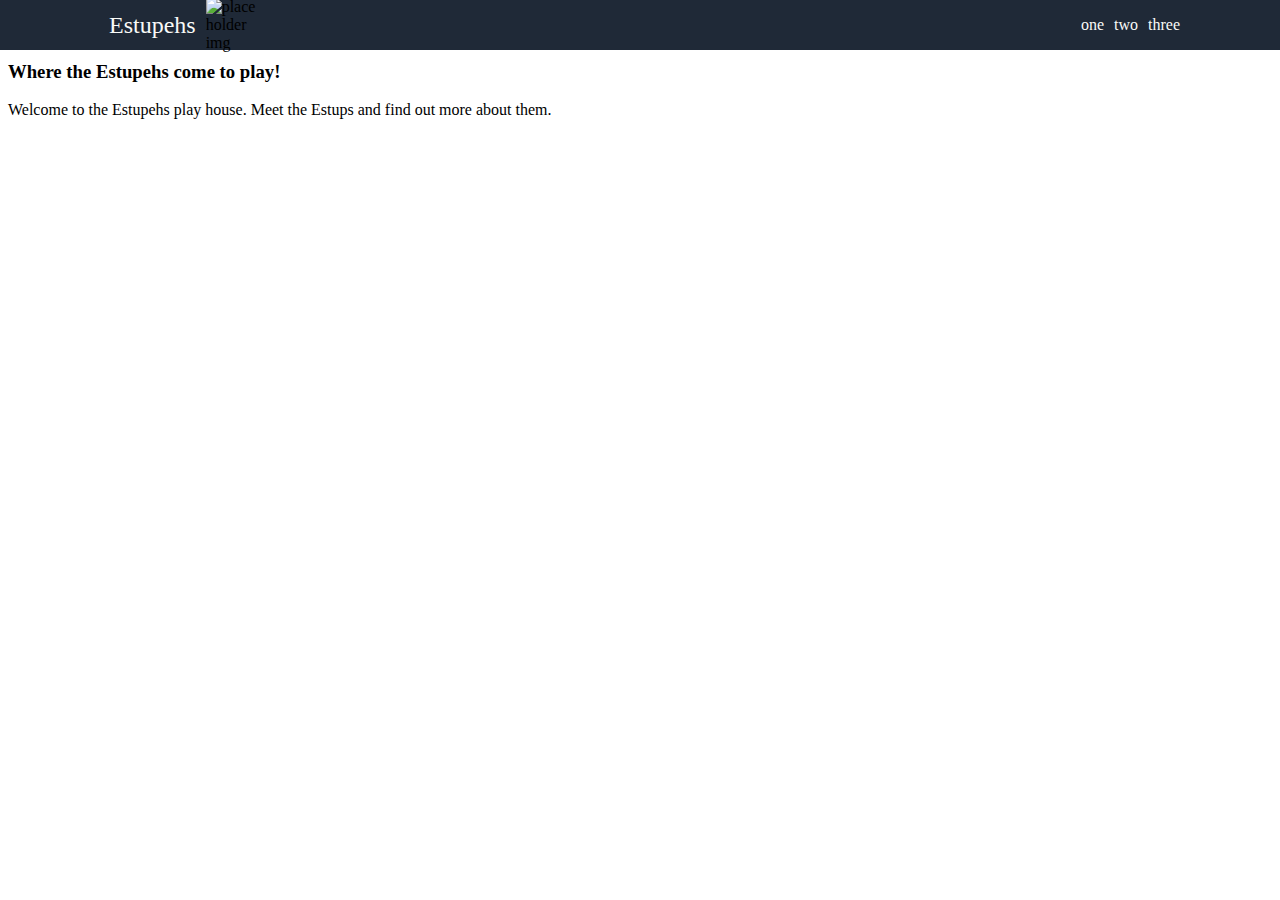
==== index.html @ d9be0179 "added the styling to header and started on html for next step" ====
<!DOCTYPE html>
<html lang="en">
<head>
    <meta charset="UTF-8">
    <meta http-equiv="X-UA-Compatible" content="IE=edge">
    <meta name="viewport" content="width=device-width, initial-scale=1.0">
    <link rel="stylesheet" href="style.css">
    <title>Estups</title>
</head>

<body>
    
    <div class="h">        
        <div class="title">Estupehs</div>
        <div class="logo">
            <img src="https://img.rawpixel.com/s3fs-private/rawpixel_images/website_content/job602-57.jpg?w=800&dpr=1&fit=default&crop=default&q=65&vib=3&con=3&usm=15&bg=F4F4F3&ixlib=js-2.2.1&s=bee2f5e6cdbe6e0bb8ce7d3d9056645b" alt="place holder img">
        </div>
        <div class="spacer"></div>
        <ul>
            <li>one</li>
            <li>two</li>
            <li>three</li>
        </ul>
    </div>

    <div class="intro">
        <div class="con1">
            <h3>Where the Estupehs come to play!</h3>
            <p>Welcome to the Estupehs play house. Meet the Estups and find out more about them.</p>
        </div>
        <div class="con2"></div>
    </div>
        
    
</body>
</html>
---- style.css ----
.h{
    display: flex;
    background: hsl(215, 28%, 17%);
    height: 50px;
    margin: -8px;
    margin-top: -8px;
    align-items: center;    
    gap: 10px;
}

.title{
    color: #F9FAF8;
    font-size: 24px;
    margin-left: 109px; 
}

img {
    width: 20px;
    height: 20px;
}

.spacer {
    background: hsl(215, 28%, 17%);
    height: 25px;
    width: 1625px;
    display: flex;
    flex: 0 1 auto;
}


ul{
    color: #F9FAF8;
    display: flex;
    list-style: none;
    gap: 10px;
    flex-shrink: 0;
    margin-right: 100px;
}
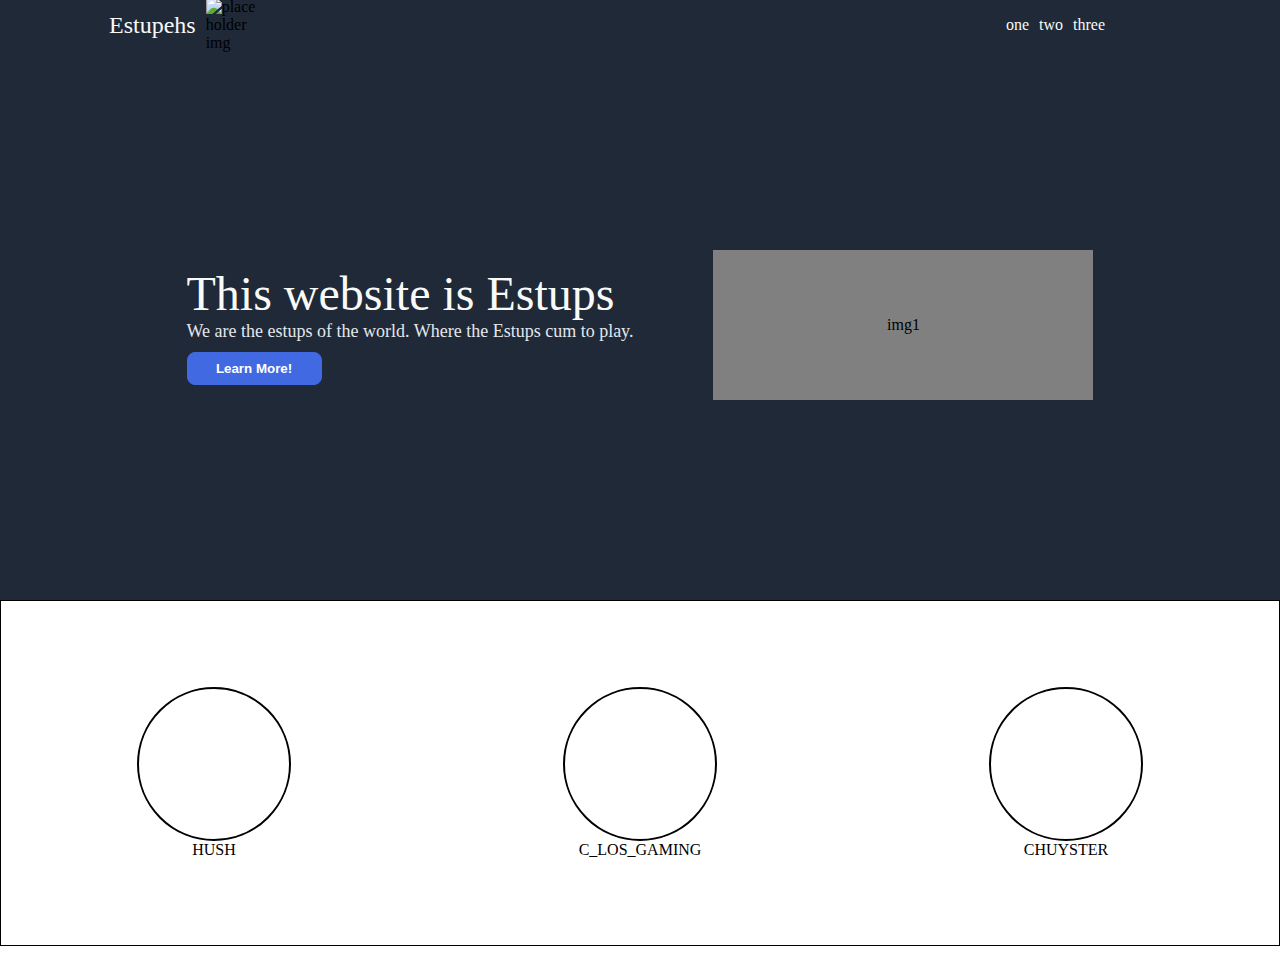
==== commit e913388a: "added pics and links to respective profilesor yt channels. also cant decide on circle or rounded squ" ====
--- a/index.html
+++ b/index.html
@@ -23,13 +23,44 @@
         </ul>
     </div>
 
-    <div class="intro">
-        <div class="con1">
-            <h3>Where the Estupehs come to play!</h3>
-            <p>Welcome to the Estupehs play house. Meet the Estups and find out more about them.</p>
+    <div class="cont1">
+        <div class="twa">
+            <div class="htext">This website is Estups</div>
+            <div class="para">We are the estups of the world. Where the Estups cum to play.</div>
+            <button class="beastup">
+                <a href="https://www.youtube.com/channel/UCuBKOLb0PAew0JVYDN_0_rA" target="_blank">Learn More!</a>
+            </button>
         </div>
-        <div class="con2"></div>
+    
+         <div class="placeimg">
+             <div class="estupimg">img1</div>
+         </div>
+         
     </div>
+    
+    <div class="infocon">
+        <div class="stup">HUSH
+            <a class="hush" href="https://www.youtube.com/channel/UCuBKOLb0PAew0JVYDN_0_rA" target="_blank">
+                <img class="dumb" src="../img/hush.jpg" alt="place holder">
+            </a>
+        </div>
+
+        <div class="stup">C_LOS_GAMING
+            <a class="clos" href="https://www.youtube.com/c/CLOSGAMING/videos" target="_blank">
+                <img class="dumb" src="../img/clos.jpg" alt="place holder">
+            </a>
+        </div>
+
+        <div class="stup">CHUYSTER
+            <a class="chuy" href="https://instagram.com/da_chuyster45?igshid=YmMyMTA2M2Y=" target="_blank">
+                <img class="dumb" src="../img/Chuyster.jpg" alt="place holder">
+            </a>
+        </div>
+
+
+    </div>
+
+
         
     
 </body>
--- a/style.css
+++ b/style.css
@@ -34,5 +34,104 @@
     list-style: none;
     gap: 10px;
     flex-shrink: 0;
-    margin-right: 100px;
-}+    margin-right: 175px;
+}
+
+.cont1{
+    display: flex;
+    background: hsl(215, 28%, 17%);
+    height: 550px;
+    margin: 8px;
+    margin-left: -8px;
+    margin-right: -8px;
+    gap: 80px;
+    justify-content: center;
+    align-items: center;
+
+}
+
+.twa {
+    display: flex;
+    flex-direction: column;
+    justify-content: center;
+    
+}
+
+.htext{
+    font-size: 48px;
+    color: #F9FAF8;
+    font-weight: extra-bold;
+}
+
+.para{
+    color: #e5e7eb;
+    font-size: 18px;
+}
+
+.placeimg{
+    height: 150px;
+    width: 380px;
+    background: lightblue;
+    
+
+}
+
+.estupimg{
+    display: flex;
+    background: gray;
+    height: 150px;
+    width: 380px;
+    justify-content: center;
+    align-items: center;
+    }
+
+    button.beastup{
+        background: royalblue;
+        border: 1px solid royalblue;
+        color: white;
+        font-weight: bold;
+    }
+
+    button{
+        padding: 8px 16px;
+        border-radius: 8px;
+        margin-top: 10px;
+        width: 135px;
+    }
+
+    a{
+        text-decoration: none;
+        color: white;
+    }
+
+    .infocon{
+        display: flex;
+        border: 1px solid black;
+        height: 344px;
+        background: white;
+        margin-top: -8px;
+        margin-left: -8px;
+        margin-right: -8px;
+        justify-content: space-around;
+        align-items: center;
+    }
+
+    img.dumb{
+        display: flex;
+        width: 150px;
+        height: 150px;
+        border: 2px solid black;
+        border-radius: 80px;
+        justify-content: center;
+        align-items: center;
+    }
+
+    .stup{
+        display: flex;
+        
+        width: 300px;
+        height: 300px;
+        flex-direction: column-reverse;
+        justify-content: center;
+        align-items: center;
+    }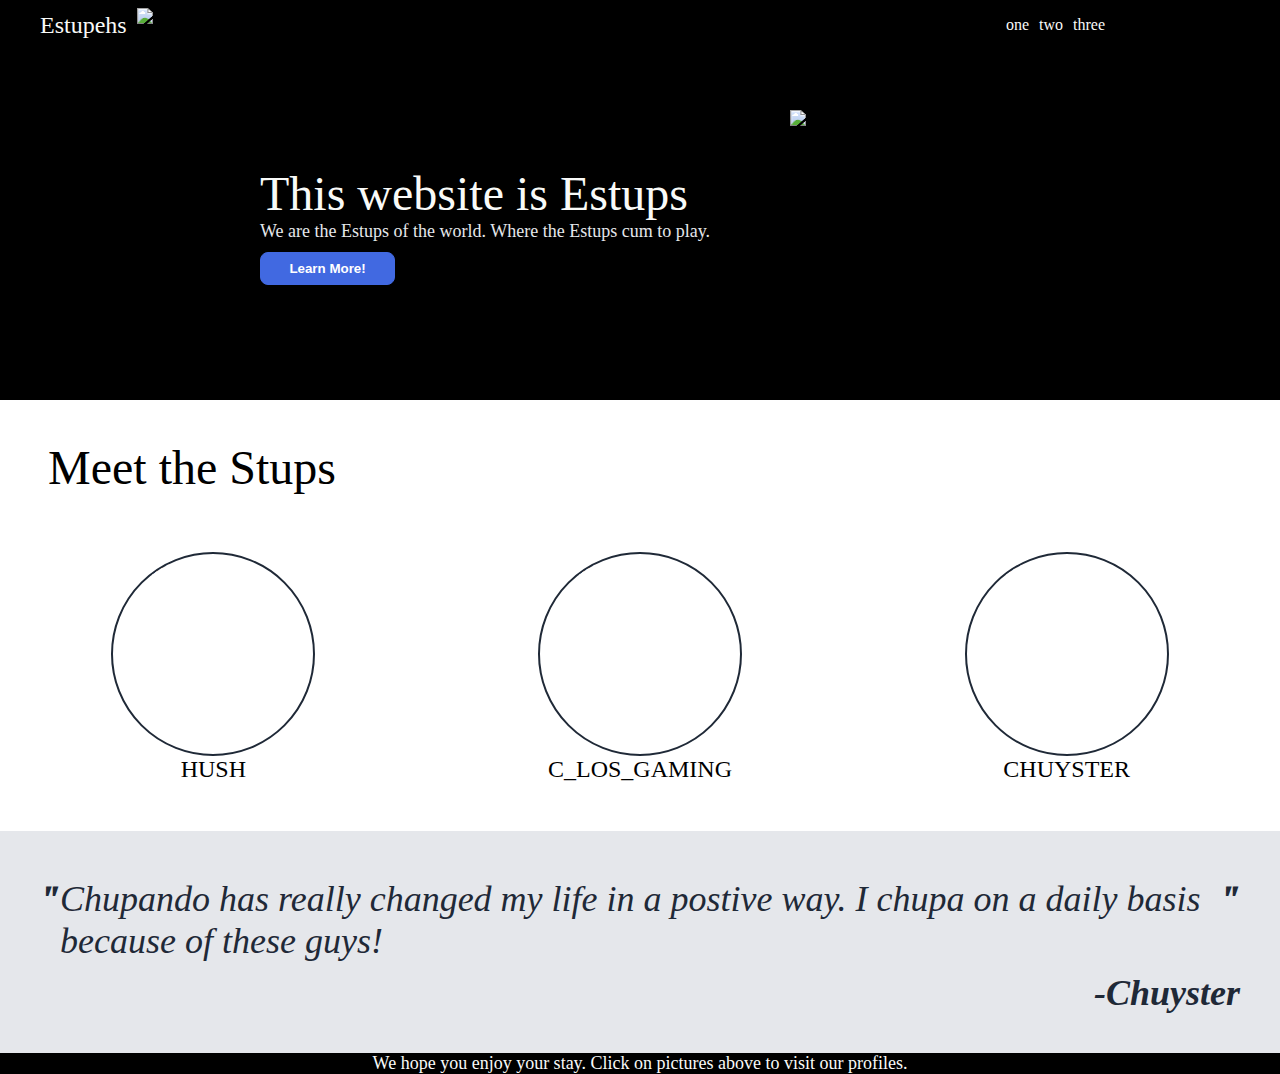
==== commit 0791570d: "changed color and added logo next to title. I will also fix the wgite gap that there is between the " ====
--- a/index.html
+++ b/index.html
@@ -13,7 +13,7 @@
     <div class="h">        
         <div class="title">Estupehs</div>
         <div class="logo">
-            <img src="https://img.rawpixel.com/s3fs-private/rawpixel_images/website_content/job602-57.jpg?w=800&dpr=1&fit=default&crop=default&q=65&vib=3&con=3&usm=15&bg=F4F4F3&ixlib=js-2.2.1&s=bee2f5e6cdbe6e0bb8ce7d3d9056645b" alt="place holder img">
+            <img src="file:///home/prog/Proj1/img/IMG-6140.PNG" alt="tongue">
         </div>
         <div class="spacer"></div>
         <ul>
@@ -26,17 +26,19 @@
     <div class="cont1">
         <div class="twa">
             <div class="htext">This website is Estups</div>
-            <div class="para">We are the estups of the world. Where the Estups cum to play.</div>
+            <div class="para">We are the Estups of the world. Where the Estups cum to play.</div>
             <button class="beastup">
-                <a href="https://www.youtube.com/channel/UCuBKOLb0PAew0JVYDN_0_rA" target="_blank">Learn More!</a>
+                <a href="pages/learn.html">Learn More!</a>
             </button>
         </div>
     
          <div class="placeimg">
-             <div class="estupimg">img1</div>
+             <img class="estupimg" src="file:///home/prog/Proj1/img/IMG-6141.PNG" alt="mouth">
          </div>
          
     </div>
+
+    <div class="meet">Meet the Stups</div>
     
     <div class="infocon">
         <div class="stup">HUSH
@@ -56,12 +58,17 @@
                 <img class="dumb" src="../img/Chuyster.jpg" alt="place holder">
             </a>
         </div>
-
-
     </div>
 
+    <div class="quotecon">
+        <div class="box">
+            <div class="mark">"
+            <div class="chupa"> Chupando has really changed my life in a postive way. I chupa on a daily basis because of these guys!</div> "</div>
+            <div class="pers">-Chuyster</div>
+        </div>
+    </div>
 
-        
+    <div class="call">We hope you enjoy your stay. Click on pictures above to visit our profiles.</div> 
     
 </body>
 </html>--- a/style.css
+++ b/style.css
@@ -1,17 +1,18 @@
 .h{
     display: flex;
-    background: hsl(215, 28%, 17%);
+    background: black;
     height: 50px;
     margin: -8px;
     margin-top: -8px;
     align-items: center;    
     gap: 10px;
+    min-width: 998.200px;
 }
 
 .title{
     color: #F9FAF8;
     font-size: 24px;
-    margin-left: 109px; 
+    margin-left: 40px; 
 }
 
 img {
@@ -20,7 +21,7 @@
 }
 
 .spacer {
-    background: hsl(215, 28%, 17%);
+    background:black;
     height: 25px;
     width: 1625px;
     display: flex;
@@ -39,15 +40,15 @@
 
 .cont1{
     display: flex;
-    background: hsl(215, 28%, 17%);
-    height: 550px;
+    background: black;
+    height: 350px;
     margin: 8px;
     margin-left: -8px;
     margin-right: -8px;
     gap: 80px;
     justify-content: center;
     align-items: center;
-
+    min-width: 998.200px;
 }
 
 .twa {
@@ -60,7 +61,6 @@
 .htext{
     font-size: 48px;
     color: #F9FAF8;
-    font-weight: extra-bold;
 }
 
 .para{
@@ -69,69 +69,165 @@
 }
 
 .placeimg{
-    height: 150px;
-    width: 380px;
-    background: lightblue;
+
     
-
-}
-
-.estupimg{
-    display: flex;
-    background: gray;
-    height: 150px;
-    width: 380px;
-    justify-content: center;
-    align-items: center;
-    }
-
-    button.beastup{
+}
+
+img.estupimg{
+    display: flex;
+    height: 230px;
+    width: 230px;
+    justify-content: center;
+    align-items: center;
+    }
+
+button.beastup{
         background: royalblue;
         border: 1px solid royalblue;
         color: white;
         font-weight: bold;
     }
 
-    button{
+button{
         padding: 8px 16px;
         border-radius: 8px;
         margin-top: 10px;
         width: 135px;
     }
 
-    a{
+a{
         text-decoration: none;
         color: white;
     }
 
-    .infocon{
+.infocon{
         display: flex;
-        border: 1px solid black;
         height: 344px;
         background: white;
-        margin-top: -8px;
+        
         margin-left: -8px;
         margin-right: -8px;
         justify-content: space-around;
         align-items: center;
-    }
-
-    img.dumb{
+        min-width: 998.20px;
+    }
+
+.meet{
+        font-size: 48px;
+        margin-top: 40px;
+        margin-left: 40px;
+        min-width: 998.200px;
+    }
+
+img.dumb{
         display: flex;
-        width: 150px;
-        height: 150px;
-        border: 2px solid black;
-        border-radius: 80px;
+        width: 200px;
+        height: 200px;
+        border: 2px solid hsl(215, 28%, 17%);
+        border-radius: 105px;
         justify-content: center;
         align-items: center;
-    }
-
-    .stup{
+        
+    }
+
+.stup{
         display: flex;
-        
         width: 300px;
         height: 300px;
         flex-direction: column-reverse;
         justify-content: center;
         align-items: center;
-    }+        font-size: 24px;
+    }
+
+.quotecon{
+    display: flex;
+    height: 150px;
+    background: #e5e7eb;
+    font-size: 36px;
+    color: #1f2937;
+    font-style: italic;
+    padding: 40px;
+    align-items: center;
+    justify-content: center;
+    margin: -8px;
+    min-width: 998.20px;
+}
+
+.mark{
+    display: flex;
+    font-weight: 1000;
+
+}
+
+.chupa{
+    display:flex;
+    font-weight: 100;
+}
+
+.pers{
+    display: flex;
+    font-weight: 900;
+    justify-content: right;
+    margin-top: 10px;
+}
+
+.call{
+    height: fit-content;
+    background: black;
+    color: #F9FAF8;
+    font-size: 18px;
+    display: flex;
+    justify-content: center;
+    margin: -8px;
+    min-width: 998.20px;
+}
+
+.who{
+    font-size: 48px;
+    height: 90px;
+    background: black;
+    color: #F9FAF8;
+    margin: -8px;
+    margin-top: 8px;
+    display: flex;
+    align-items: center;
+    min-width: 998.200px;
+}
+
+.move{
+    margin-left: 110px;
+}
+
+.mov2{
+    height: 50%;
+    min-height: 300px;    
+    background: black;
+    color: #F9FAF8;
+    margin: -8px;
+    display: flex;
+    min-width: 998.200px;
+}
+
+.expl{
+    margin-left: 505px;
+    font-size: 18px; 
+    padding: 15px;
+}
+
+.socon{
+    background:black;
+    height: 173px;
+}
+
+.so{
+    padding: 30px;
+    margin-right: 175px;
+    font-size: 41px;
+    
+}
+
+.container{
+    display: flex;
+    flex-direction: column;
+}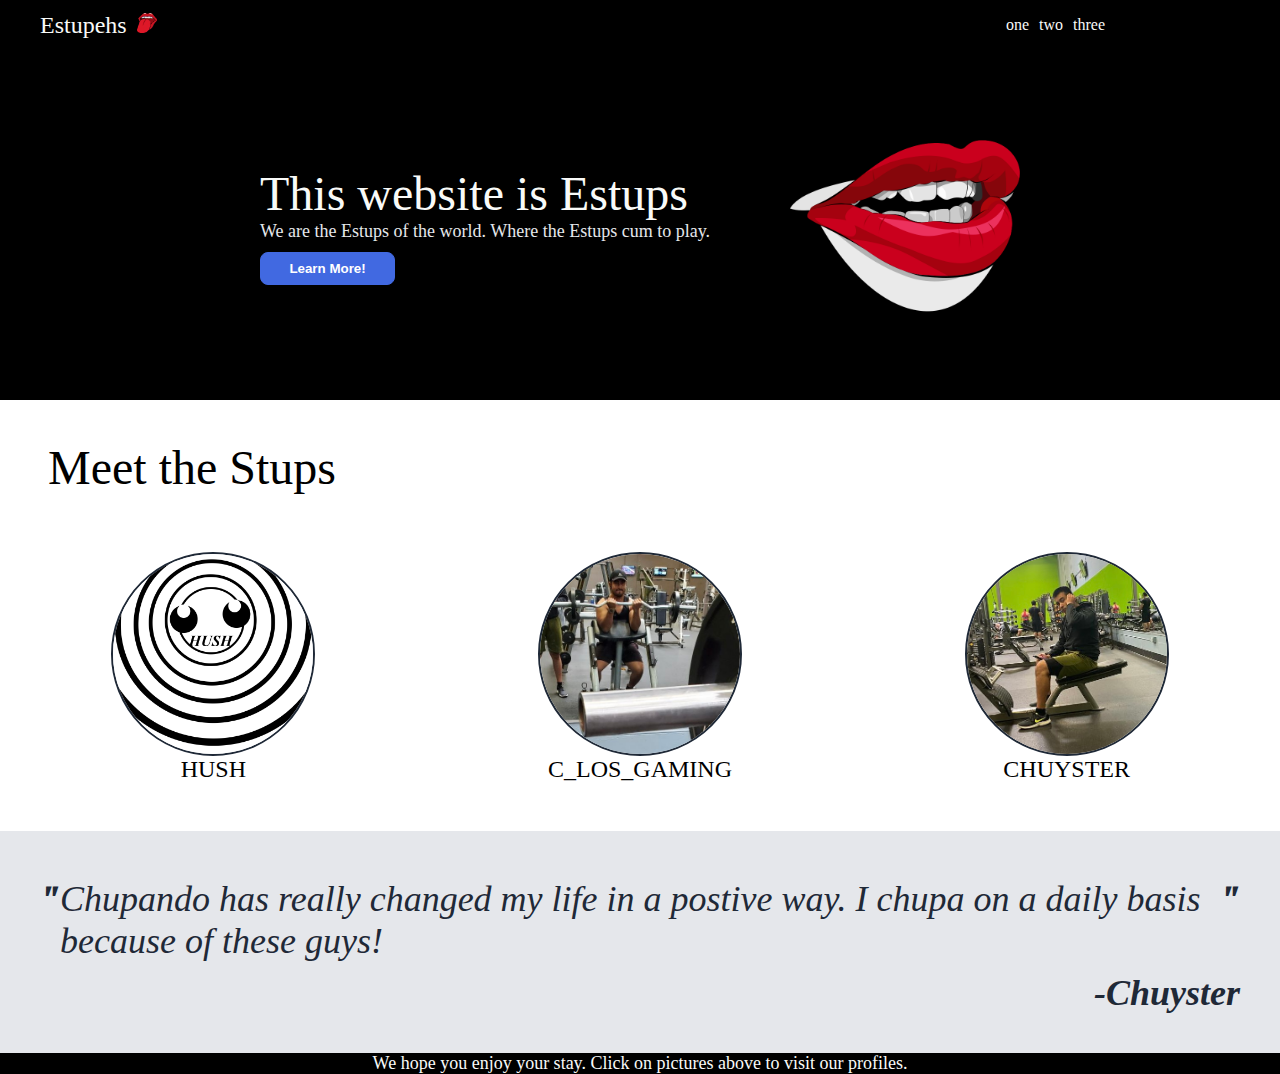
==== commit 8ae7b926: "commiting" ====
--- a/index.html
+++ b/index.html
@@ -13,7 +13,7 @@
     <div class="h">        
         <div class="title">Estupehs</div>
         <div class="logo">
-            <img src="file:///home/prog/Proj1/img/IMG-6140.PNG" alt="tongue">
+            <img src="img/IMG-6140.PNG" alt="tongue">
         </div>
         <div class="spacer"></div>
         <ul>
@@ -33,7 +33,7 @@
         </div>
     
          <div class="placeimg">
-             <img class="estupimg" src="file:///home/prog/Proj1/img/IMG-6141.PNG" alt="mouth">
+             <img class="estupimg" src="img/IMG-6141.PNG" alt="mouth">
          </div>
          
     </div>
@@ -43,19 +43,19 @@
     <div class="infocon">
         <div class="stup">HUSH
             <a class="hush" href="https://www.youtube.com/channel/UCuBKOLb0PAew0JVYDN_0_rA" target="_blank">
-                <img class="dumb" src="../img/hush.jpg" alt="place holder">
+                <img class="dumb" src="img/hush.jpg" alt="place holder">
             </a>
         </div>
 
         <div class="stup">C_LOS_GAMING
             <a class="clos" href="https://www.youtube.com/c/CLOSGAMING/videos" target="_blank">
-                <img class="dumb" src="../img/clos.jpg" alt="place holder">
+                <img class="dumb" src="img/clos.jpg" alt="place holder">
             </a>
         </div>
 
         <div class="stup">CHUYSTER
             <a class="chuy" href="https://instagram.com/da_chuyster45?igshid=YmMyMTA2M2Y=" target="_blank">
-                <img class="dumb" src="../img/Chuyster.jpg" alt="place holder">
+                <img class="dumb" src="img/Chuyster.jpg" alt="place holder">
             </a>
         </div>
     </div>
--- a/style.css
+++ b/style.css
@@ -127,6 +127,7 @@
         border-radius: 105px;
         justify-content: center;
         align-items: center;
+        background-color: black;
         
     }
 
